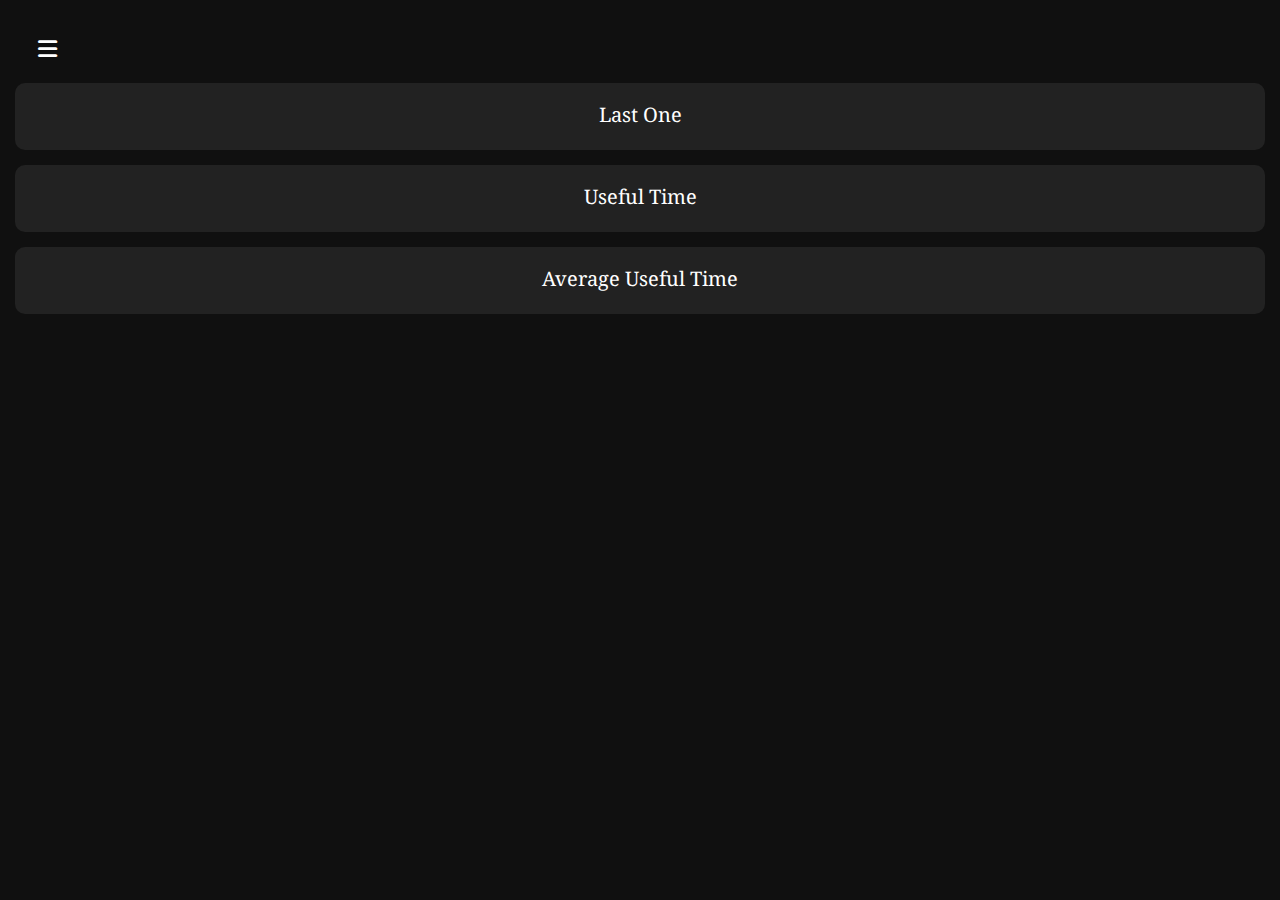
==== index.html @ eb641c0b "start" ====
<html lang="en">
  <head>
    <meta charset="UTF-8" />
    <meta http-equiv="X-UA-Compatible" content="IE=edge" />
    <meta name="viewport" content="width=device-width, initial-scale=1.0" />
    <title>time managment</title>
    <link
      rel="stylesheet"
      href="https://cdnjs.cloudflare.com/ajax/libs/font-awesome/6.3.0/css/all.min.css"
    />
    <link rel="stylesheet" href="css/style.css" />
  </head>

  <body>
    <div class="container">
      <div class="top-bar">
        <button class="btn-open-menu">
          <i class="fa-sharp fa-solid fa-bars"></i>
        </button>
      </div>
      <div class="menu">
        <button class="close-menu-btn">
          <i class="fa-sharp fa-solid fa-xmark"></i>
        </button>
        <ul>
          <!-- activites -->
          <li class="activites">
            <a href="pages/activites.html">activites</a>
          </li>
          <!-- month -->
          <li class="month"><a href="pages/months.html">month</a></li>
          <!-- Challenges -->
          <li class="challenges">
            <a href="pages/challenges.html">challenges</a>
          </li>
        </ul>
      </div>
      
      <!-- News -->
      <div class="news">
        <!-- <p class="title-news">news</p> -->
        <!-- <div class="activites container-news">
          <p class="title">first one</p>
          <div class="first-one-container"></div>
        </div> -->

        <div class="last-one container-news">
          <p class="title">last one</p>
          <div class="last-one-container"></div>
        </div>

        <div class="container-news">
          <p class="title">useful time</p>
          <div class="useful"></div>
        </div>

        <div class="average-useful-time container-news">
          <p class="title">Average Useful Time</p>
          <div class="average"></div>
        </div>
        <!-- <div class="challenges container-news">
          <p class="title">challenges</p>
        </div> -->
        <!-- Last Update -->
        <!-- <div class="last-update"></div> -->
      </div>
    </div>
  </body>
  <script src="js/app.js" type="module"></script>
  <script src="js/menu.js" type="module"></script>
</html>
---- css/style.css ----
@import url("https://fonts.googleapis.com/css2?family=Noto+Serif&display=swap");
.transition {
  -webkit-animation: btnTransition 1.5s alternate forwards linear;
          animation: btnTransition 1.5s alternate forwards linear;
}

.showTable {
  -webkit-animation: showTable 1.5s linear;
          animation: showTable 1.5s linear;
}

.closeMenu {
  -webkit-animation: closeMenu 0.7s linear forwards;
          animation: closeMenu 0.7s linear forwards;
}

.openMenu {
  -webkit-animation: openMenu 0.7s linear forwards;
          animation: openMenu 0.7s linear forwards;
}

@-webkit-keyframes btnTransition {
  0% {
    opacity: 1;
    -webkit-transform: translateX(25px);
            transform: translateX(25px);
  }
  20% {
    -webkit-transform: translateX(-25px);
            transform: translateX(-25px);
  }
  40% {
    -webkit-transform: translateY(25px);
            transform: translateY(25px);
  }
  60% {
    -webkit-transform: translateY(-25px);
            transform: translateY(-25px);
  }
  80% {
    -webkit-transform: translateX(25px);
            transform: translateX(25px);
  }
  100% {
    -webkit-transform: translateX(0);
            transform: translateX(0);
    opacity: 0;
    display: none;
  }
}

@keyframes btnTransition {
  0% {
    opacity: 1;
    -webkit-transform: translateX(25px);
            transform: translateX(25px);
  }
  20% {
    -webkit-transform: translateX(-25px);
            transform: translateX(-25px);
  }
  40% {
    -webkit-transform: translateY(25px);
            transform: translateY(25px);
  }
  60% {
    -webkit-transform: translateY(-25px);
            transform: translateY(-25px);
  }
  80% {
    -webkit-transform: translateX(25px);
            transform: translateX(25px);
  }
  100% {
    -webkit-transform: translateX(0);
            transform: translateX(0);
    opacity: 0;
    display: none;
  }
}

@-webkit-keyframes showTable {
  from {
    opacity: 0;
  }
  to {
    opacity: 1;
  }
}

@keyframes showTable {
  from {
    opacity: 0;
  }
  to {
    opacity: 1;
  }
}

@-webkit-keyframes openMenu {
  from {
    -webkit-transform: translateX(-165px);
            transform: translateX(-165px);
  }
  to {
    -webkit-transform: translateX(0);
            transform: translateX(0);
  }
}

@keyframes openMenu {
  from {
    -webkit-transform: translateX(-165px);
            transform: translateX(-165px);
  }
  to {
    -webkit-transform: translateX(0);
            transform: translateX(0);
  }
}

@-webkit-keyframes closeMenu {
  from {
    -webkit-transform: translateX(0);
            transform: translateX(0);
  }
  to {
    -webkit-transform: translateX(-165px);
            transform: translateX(-165px);
  }
}

@keyframes closeMenu {
  from {
    -webkit-transform: translateX(0);
            transform: translateX(0);
  }
  to {
    -webkit-transform: translateX(-165px);
            transform: translateX(-165px);
  }
}

* {
  margin: 0;
  padding: 0;
  font-family: 'Noto Serif', serif;
}

body {
  background-color: #101010;
  color: white;
}

.container {
  padding: 15px;
  text-transform: capitalize;
}

.back-history {
  font-size: 14px;
}

.back-history span {
  margin-left: 5px;
}

.top-bar button {
  background-color: transparent;
  padding: 10px;
  margin: 13px;
  border: none;
  color: white;
  font-size: 22px;
  cursor: pointer;
}

.menu {
  -webkit-transform: translateX(-165px);
          transform: translateX(-165px);
  position: absolute;
  left: 0;
  top: 0;
  background-color: #222;
  width: 165px;
  height: 100%;
}

.menu .close-menu-btn {
  font-size: 25px;
  background-color: transparent;
  color: white;
  border: none;
  margin: 20px;
}

.menu ul {
  padding-left: 13px;
}

.menu ul a {
  text-decoration: none;
  color: #fff;
}

.menu ul li {
  list-style: none;
  padding: 15px 7px;
  cursor: pointer;
  -webkit-transition: all 0.6s linear;
  transition: all 0.6s linear;
  font-size: 22px;
  font-weight: bold;
  text-decoration: none;
  color: white;
}

.container-news {
  background-color: #222;
  padding: 10px;
  border-radius: 10px;
  font-size: 14px;
  margin-bottom: 15px;
}

.container-news .title {
  text-align: center;
  font-size: 20px;
  margin-bottom: 12px;
}

.container-news span {
  color: #eeff00;
  font-size: 15px;
}

.news .title-news {
  text-align: center;
  font-size: 20px;
  font-weight: bold;
  text-transform: uppercase;
}

.news .first-one-container,
.news .last-one-container {
  display: -ms-grid;
  display: grid;
  -ms-grid-columns: (1fr)[2];
      grid-template-columns: repeat(2, 1fr);
}

.news p {
  margin: 8px 5px;
}

.news .useful,
.news .average {
  display: -ms-grid;
  display: grid;
  -ms-grid-columns: (1fr)[2];
      grid-template-columns: repeat(2, 1fr);
}

.news .last-update {
  margin-top: 30px;
  font-size: 18px;
  display: -webkit-box;
  display: -ms-flexbox;
  display: flex;
  -ms-flex-pack: distribute;
      justify-content: space-around;
}
/*# sourceMappingURL=style.css.map */
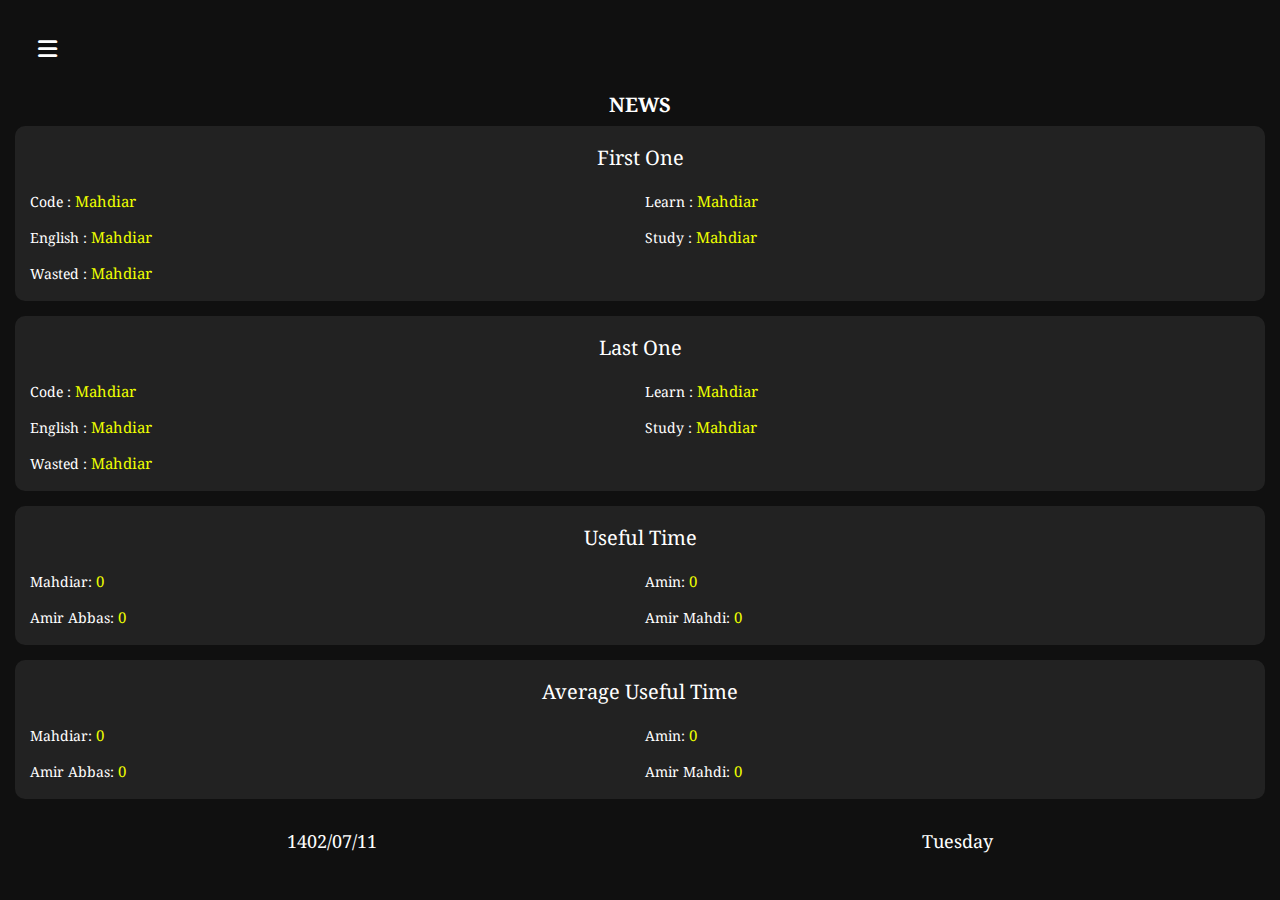
==== commit 9467f48a: "debug" ====
--- a/index.html
+++ b/index.html
@@ -38,11 +38,11 @@
       
       <!-- News -->
       <div class="news">
-        <!-- <p class="title-news">news</p> -->
-        <!-- <div class="activites container-news">
+        <p class="title-news">news</p>
+        <div class="activites container-news">
           <p class="title">first one</p>
           <div class="first-one-container"></div>
-        </div> -->
+        </div>
 
         <div class="last-one container-news">
           <p class="title">last one</p>
@@ -62,7 +62,7 @@
           <p class="title">challenges</p>
         </div> -->
         <!-- Last Update -->
-        <!-- <div class="last-update"></div> -->
+        <div class="last-update"></div>
       </div>
     </div>
   </body>
